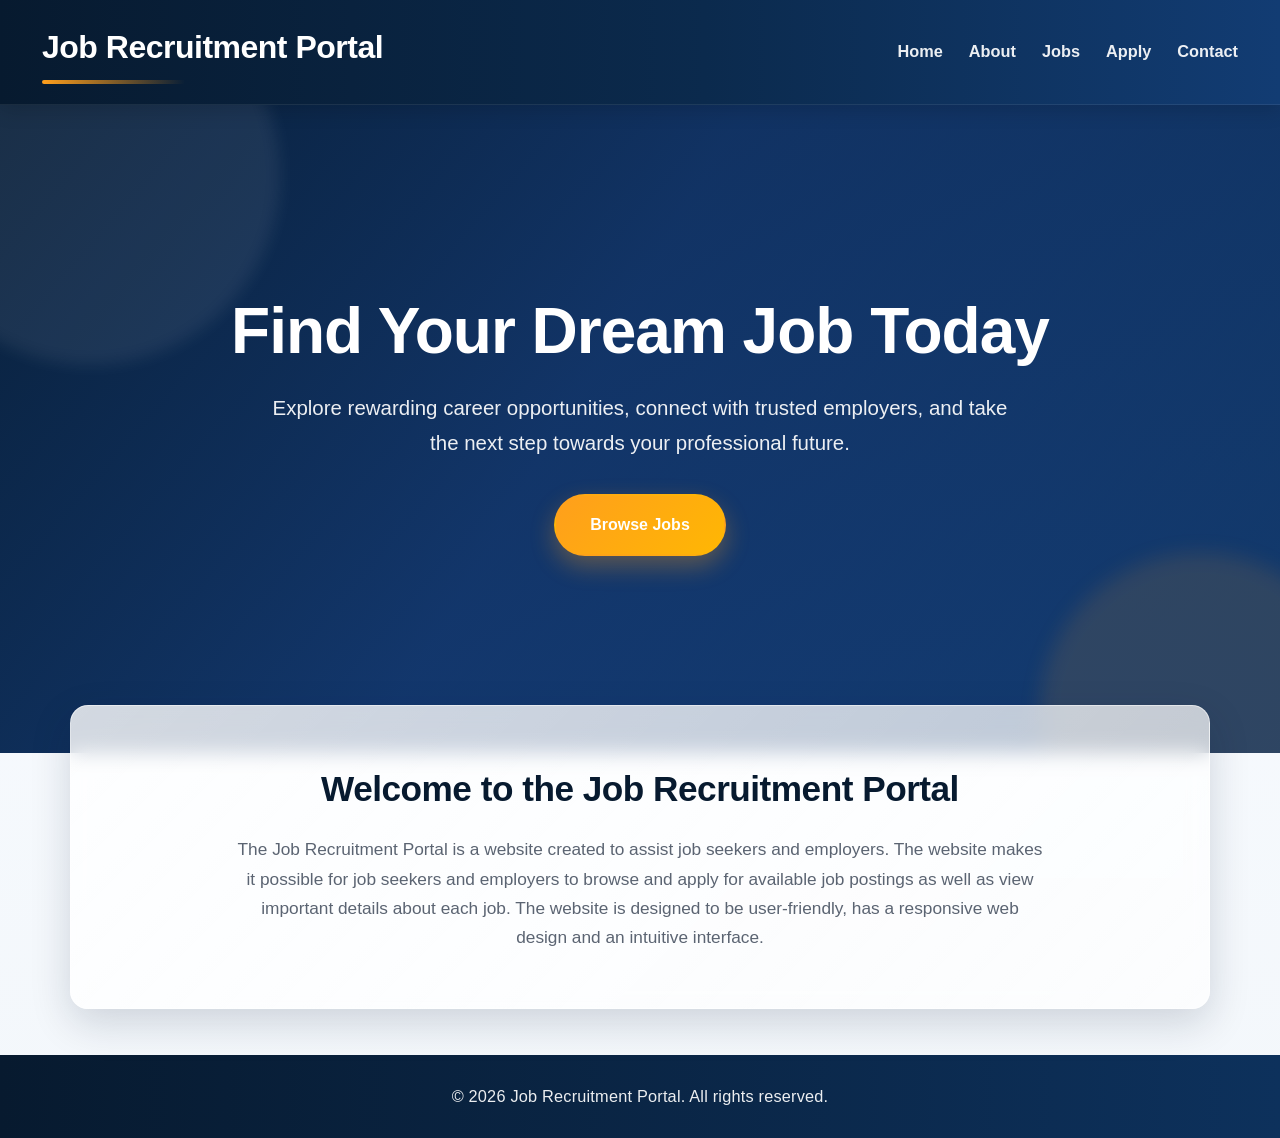
==== index.html @ b758dcb6 "Add files via upload" ====
<!DOCTYPE html>
<html lang="en">
<head>
    <meta charset="UTF-8">
    <meta name="viewport" content="width=device-width, initial-scale=1.0">
    <title>Job Recruitment Portal</title>
    <meta name="description" content="Job Recruitment Portal connecting job seekers with employers through a modern and user-friendly website.">
    <link rel="stylesheet" href="style.css">
</head>
<body>

    <header>
        <div class="logo">Job Recruitment Portal</div>

        <nav>
            <ul>
                <li><a href="index.html">Home</a></li>
                <li><a href="about.html">About</a></li>
                <li><a href="jobs.html">Jobs</a></li>
                <li><a href="apply.html">Apply</a></li>
                <li><a href="contact.html">Contact</a></li>
            </ul>
        </nav>
    </header>

    <main>
        <section class="hero">
            <div>
                <h1>Find Your Dream Job Today</h1>
                <p>
                    Explore rewarding career opportunities, connect with trusted employers,
                    and take the next step towards your professional future.
                </p>
                <a href="jobs.html" class="btn">Browse Jobs</a>
            </div>
        </section>

        <section class="intro">
            <h2>Welcome to the Job Recruitment Portal</h2>
            <p>
                The Job Recruitment Portal is a website created to assist job seekers and employers. 
                The website makes it possible for job seekers and employers to browse and apply for available job postings as well as view important details about each job. 
                The website is designed to be user-friendly, has a responsive web design and an intuitive interface. 

        </section>
    </main>

    <footer>
        <p>&copy; 2026 Job Recruitment Portal. All rights reserved.</p>
    </footer>

    <script src="script.js"></script>
</body>
</html>
---- style.css ----
/* =========================
   JOB RECRUITMENT PORTAL
   UNIQUE PROFESSIONAL STYLE
========================= */

/* ---------- RESET ---------- */
* {
    margin: 0;
    padding: 0;
    box-sizing: border-box;
}

:root {
    --primary-dark: #071a2f;
    --primary: #123c73;
    --primary-light: #2f6fed;
    --accent: #ff9f1c;
    --accent-dark: #e88908;
    --bg-soft: #f4f8fc;
    --bg-white: #ffffff;
    --text-dark: #1f2937;
    --text-muted: #5b6472;
    --border-soft: rgba(255, 255, 255, 0.18);
    --shadow-soft: 0 10px 30px rgba(8, 25, 52, 0.10);
    --shadow-medium: 0 14px 40px rgba(8, 25, 52, 0.16);
    --radius-lg: 18px;
    --radius-md: 12px;
    --transition: all 0.3s ease;
}

/* ---------- BASE ---------- */
html {
    scroll-behavior: smooth;
}

body {
    font-family: "Segoe UI", Arial, sans-serif;
    line-height: 1.7;
    color: var(--text-dark);
    background:
        radial-gradient(circle at top left, rgba(47, 111, 237, 0.08), transparent 22%),
        linear-gradient(to bottom, #eef4fb, #f8fbff 32%, #f3f7fb 100%);
}

img {
    max-width: 100%;
    display: block;
}

a {
    text-decoration: none;
}

ul {
    list-style: none;
}

/* ---------- HEADER ---------- */
header {
    position: sticky;
    top: 0;
    z-index: 1000;
    background: linear-gradient(90deg, var(--primary-dark), #0b2a4d 55%, #123c73 100%);
    backdrop-filter: blur(8px);
    box-shadow: 0 4px 20px rgba(0, 0, 0, 0.16);
    padding: 20px 42px;
    display: flex;
    justify-content: space-between;
    align-items: center;
    border-bottom: 1px solid rgba(255, 255, 255, 0.08);
}

.logo {
    color: #ffffff;
    font-size: 2rem;
    font-weight: 800;
    letter-spacing: -0.5px;
    position: relative;
}

.logo::after {
    content: "";
    display: block;
    width: 42%;
    height: 4px;
    margin-top: 6px;
    border-radius: 999px;
    background: linear-gradient(to right, var(--accent), transparent);
}

nav ul {
    display: flex;
    align-items: center;
    gap: 26px;
}

nav ul li a {
    color: rgba(255, 255, 255, 0.92);
    font-size: 1.02rem;
    font-weight: 600;
    padding: 8px 0;
    position: relative;
    transition: var(--transition);
}

nav ul li a::after {
    content: "";
    position: absolute;
    left: 0;
    bottom: -4px;
    width: 0;
    height: 3px;
    border-radius: 999px;
    background: linear-gradient(to right, var(--accent), #ffd166);
    transition: var(--transition);
}

nav ul li a:hover {
    color: #ffffff;
}

nav ul li a:hover::after {
    width: 100%;
}

/* ---------- HERO ---------- */
.hero {
    min-height: 72vh;
    display: flex;
    align-items: center;
    justify-content: center;
    text-align: center;
    padding: 110px 20px;
    position: relative;
    overflow: hidden;
    background:
        linear-gradient(135deg, rgba(7, 26, 47, 0.88), rgba(18, 60, 115, 0.76)),
        linear-gradient(120deg, #154a8c, #2f6fed 45%, #13345c 100%);
}

.hero::before {
    content: "";
    position: absolute;
    width: 380px;
    height: 380px;
    border-radius: 50%;
    top: -120px;
    left: -100px;
    background: rgba(255, 255, 255, 0.07);
    filter: blur(8px);
}

.hero::after {
    content: "";
    position: absolute;
    width: 320px;
    height: 320px;
    border-radius: 50%;
    bottom: -120px;
    right: -80px;
    background: rgba(255, 159, 28, 0.12);
    filter: blur(10px);
}

.hero h1 {
    position: relative;
    color: #ffffff;
    font-size: 4rem;
    line-height: 1.15;
    font-weight: 800;
    max-width: 900px;
    margin: 0 auto 22px;
    letter-spacing: -1px;
    animation: floatUp 0.9s ease;
}

.hero p {
    position: relative;
    color: rgba(255, 255, 255, 0.92);
    font-size: 1.28rem;
    max-width: 760px;
    margin: 0 auto 34px;
    animation: fadeInSoft 1.2s ease;
}

/* ---------- BUTTON ---------- */
.btn {
    display: inline-block;
    background: linear-gradient(135deg, var(--accent), #ffb703);
    color: #ffffff;
    font-weight: 700;
    font-size: 1rem;
    padding: 15px 34px;
    border-radius: 999px;
    box-shadow: 0 10px 24px rgba(255, 159, 28, 0.32);
    transition: var(--transition);
    border: 2px solid transparent;
    position: relative;
    overflow: hidden;
}

.btn:hover {
    background: linear-gradient(135deg, var(--accent-dark), #ff9800);
    transform: translateY(-3px) scale(1.03);
    box-shadow: 0 16px 30px rgba(255, 159, 28, 0.38);
}

.btn:active {
    transform: translateY(0);
}

/* ---------- INTRO SECTION ---------- */
.intro {
    max-width: 1180px;
    margin: -48px auto 48px;
    padding: 0 20px;
    position: relative;
    z-index: 2;
}

.intro::before {
    content: "";
    position: absolute;
    inset: 0 20px auto 20px;
    height: 100%;
    border-radius: var(--radius-lg);
    background: linear-gradient(135deg, rgba(255,255,255,0.82), rgba(255,255,255,0.70));
    backdrop-filter: blur(10px);
    box-shadow: var(--shadow-medium);
    border: 1px solid rgba(255,255,255,0.55);
    z-index: -1;
}

.intro {
    text-align: center;
    padding-top: 0;
}

.intro h2 {
    padding-top: 54px;
    font-size: 2.2rem;
    color: var(--primary-dark);
    margin-bottom: 16px;
    font-weight: 800;
    letter-spacing: -0.5px;
}

.intro p {
    max-width: 850px;
    margin: 0 auto;
    padding: 0 20px 54px;
    font-size: 1.08rem;
    color: var(--text-muted);
}

/* ---------- GENERIC SECTION STYLING ---------- */
section {
    position: relative;
}

.section-title {
    text-align: center;
    font-size: 2.1rem;
    color: var(--primary-dark);
    margin-bottom: 16px;
    font-weight: 800;
}

.section-subtitle {
    text-align: center;
    color: var(--text-muted);
    max-width: 760px;
    margin: 0 auto 40px;
}

/* ---------- CARD / PANEL STYLE ---------- */
.card,
.panel,
.feature-box {
    background: rgba(255, 255, 255, 0.88);
    border: 1px solid rgba(14, 42, 76, 0.06);
    border-radius: var(--radius-lg);
    box-shadow: var(--shadow-soft);
    transition: var(--transition);
}

.card:hover,
.panel:hover,
.feature-box:hover {
    transform: translateY(-6px);
    box-shadow: var(--shadow-medium);
}

/* ---------- FOOTER ---------- */
footer {
    margin-top: 44px;
    background: linear-gradient(90deg, var(--primary-dark), #0d315c);
    color: rgba(255, 255, 255, 0.92);
    text-align: center;
    padding: 28px 20px;
    font-size: 1.02rem;
    letter-spacing: 0.2px;
}

/* ---------- ANIMATIONS ---------- */
@keyframes floatUp {
    from {
        opacity: 0;
        transform: translateY(22px);
    }
    to {
        opacity: 1;
        transform: translateY(0);
    }
}

@keyframes fadeInSoft {
    from {
        opacity: 0;
    }
    to {
        opacity: 1;
    }
}

/* ---------- RESPONSIVE ---------- */
@media (max-width: 992px) {
    header {
        padding: 18px 24px;
    }

    .logo {
        font-size: 1.7rem;
    }

    nav ul {
        gap: 18px;
    }

    .hero h1 {
        font-size: 3.1rem;
    }

    .hero p {
        font-size: 1.12rem;
    }

    .intro h2 {
        font-size: 1.95rem;
    }
}

@media (max-width: 768px) {
    header {
        flex-direction: column;
        gap: 16px;
        padding: 20px 18px;
    }

    nav ul {
        flex-wrap: wrap;
        justify-content: center;
        gap: 14px 18px;
    }

    .hero {
        min-height: 62vh;
        padding: 90px 18px;
    }

    .hero h1 {
        font-size: 2.45rem;
    }

    .hero p {
        font-size: 1rem;
    }

    .btn {
        padding: 13px 28px;
        font-size: 0.98rem;
    }

    .intro {
        margin-top: -36px;
    }

    .intro h2 {
        padding-top: 40px;
        font-size: 1.7rem;
    }

    .intro p {
        padding-bottom: 40px;
        font-size: 1rem;
    }
}

@media (max-width: 480px) {
    .logo {
        font-size: 1.45rem;
        text-align: center;
    }

    nav ul li a {
        font-size: 0.95rem;
    }

    .hero h1 {
        font-size: 2rem;
    }

    .hero p {
        font-size: 0.96rem;
    }

    .intro h2 {
        font-size: 1.45rem;
    }

    .intro p {
        font-size: 0.95rem;
    }

    footer {
        font-size: 0.95rem;
    }
}

/* =========================
   INNER PAGE STYLES
========================= */

.active-page {
    color: #ffffff !important;
}

.active-page::after {
    width: 100% !important;
}

.page-shell {
    padding-bottom: 10px;
}

.page-hero.small-hero {
    min-height: 42vh;
    display: flex;
    align-items: center;
    justify-content: center;
    text-align: center;
    padding: 90px 20px 70px;
    background:
        linear-gradient(135deg, rgba(7, 26, 47, 0.92), rgba(18, 60, 115, 0.78)),
        linear-gradient(120deg, #154a8c, #2f6fed 45%, #13345c 100%);
    position: relative;
    overflow: hidden;
}

.page-hero.small-hero::before {
    content: "";
    position: absolute;
    width: 240px;
    height: 240px;
    border-radius: 50%;
    top: -60px;
    left: -60px;
    background: rgba(255, 255, 255, 0.07);
    filter: blur(6px);
}

.page-hero.small-hero::after {
    content: "";
    position: absolute;
    width: 260px;
    height: 260px;
    border-radius: 50%;
    bottom: -90px;
    right: -70px;
    background: rgba(255, 159, 28, 0.10);
    filter: blur(8px);
}

.page-hero-content {
    position: relative;
    max-width: 850px;
    z-index: 1;
}

.hero-kicker {
    display: inline-block;
    color: #ffd166;
    font-weight: 700;
    letter-spacing: 0.6px;
    text-transform: uppercase;
    font-size: 0.88rem;
    margin-bottom: 14px;
}

.page-hero-content h1 {
    color: #ffffff;
    font-size: 3rem;
    line-height: 1.15;
    margin-bottom: 18px;
    font-weight: 800;
}

.page-hero-content p {
    color: rgba(255, 255, 255, 0.92);
    font-size: 1.08rem;
}

.content-wrap {
    width: min(1180px, 92%);
    margin: -36px auto 50px;
    position: relative;
    z-index: 2;
}

.two-column {
    display: grid;
    grid-template-columns: 1.6fr 1fr;
    gap: 24px;
}

.content-panel {
    padding: 34px;
}

.content-panel h2 {
    color: var(--primary-dark);
    margin-bottom: 16px;
    font-size: 1.7rem;
}

.content-panel p {
    color: var(--text-muted);
    margin-bottom: 14px;
}

.emphasis-panel {
    background: linear-gradient(135deg, rgba(255,255,255,0.94), rgba(237,244,255,0.9));
}

.cards-section {
    width: min(1180px, 92%);
    margin: 0 auto 50px;
}

.grid-3 {
    display: grid;
    grid-template-columns: repeat(3, 1fr);
    gap: 22px;
}

.feature-card-custom {
    padding: 28px 24px;
}

.feature-card-custom h3 {
    color: var(--primary-dark);
    margin-bottom: 12px;
    font-size: 1.25rem;
}

.feature-card-custom p {
    color: var(--text-muted);
}

.jobs-toolbar {
    padding: 24px 26px;
    margin-bottom: 24px;
    display: flex;
    justify-content: space-between;
    align-items: center;
    gap: 16px;
}

.jobs-toolbar h2 {
    color: var(--primary-dark);
    margin-bottom: 4px;
}

.jobs-toolbar p {
    color: var(--text-muted);
}

.jobs-grid {
    display: grid;
    grid-template-columns: repeat(2, 1fr);
    gap: 22px;
}

.job-card-unique {
    background: rgba(255, 255, 255, 0.90);
    border: 1px solid rgba(14, 42, 76, 0.07);
    border-radius: 20px;
    box-shadow: var(--shadow-soft);
    padding: 24px;
    transition: var(--transition);
    position: relative;
    overflow: hidden;
}

.job-card-unique::before {
    content: "";
    position: absolute;
    inset: 0 auto auto 0;
    width: 100%;
    height: 6px;
    background: linear-gradient(to right, var(--accent), var(--primary-light));
}

.job-card-unique:hover {
    transform: translateY(-6px);
    box-shadow: var(--shadow-medium);
}

.job-top {
    display: flex;
    justify-content: space-between;
    align-items: center;
    gap: 14px;
    margin-bottom: 18px;
    flex-wrap: wrap;
}

.job-badge {
    display: inline-block;
    background: rgba(255, 159, 28, 0.14);
    color: #9a5a00;
    font-weight: 700;
    font-size: 0.88rem;
    padding: 8px 12px;
    border-radius: 999px;
}

.job-location {
    color: var(--text-muted);
    font-weight: 600;
}

.job-card-unique h3 {
    color: var(--primary-dark);
    font-size: 1.35rem;
    margin-bottom: 12px;
}

.job-card-unique p {
    color: var(--text-muted);
    margin-bottom: 14px;
}

.job-meta li {
    color: #334155;
    padding: 7px 0;
    border-top: 1px solid rgba(15, 23, 42, 0.06);
}

.form-layout,
.contact-layout {
    display: grid;
    grid-template-columns: 0.95fr 1.25fr;
    gap: 24px;
}

.apply-info,
.form-panel,
.contact-panel {
    padding: 30px;
}

.apply-info h2,
.form-panel h2,
.contact-panel h2 {
    color: var(--primary-dark);
    margin-bottom: 16px;
    font-size: 1.65rem;
}

.apply-info p,
.contact-item p,
.form-panel p {
    color: var(--text-muted);
}

.check-list {
    margin-top: 18px;
}

.check-list li {
    position: relative;
    padding-left: 24px;
    margin-bottom: 12px;
    color: #334155;
}

.check-list li::before {
    content: "•";
    position: absolute;
    left: 6px;
    top: 0;
    color: var(--accent);
    font-size: 1.3rem;
    line-height: 1;
}

.form-grid {
    display: grid;
    grid-template-columns: repeat(2, 1fr);
    gap: 18px;
}

.form-group {
    margin-bottom: 18px;
}

.form-group label {
    display: block;
    margin-bottom: 8px;
    color: var(--primary-dark);
    font-weight: 700;
}

.form-group input,
.form-group select,
.form-group textarea {
    width: 100%;
    padding: 14px 15px;
    border-radius: 12px;
    border: 1px solid rgba(14, 42, 76, 0.12);
    background: rgba(255, 255, 255, 0.95);
    color: var(--text-dark);
    font-size: 0.98rem;
    outline: none;
    transition: var(--transition);
}

.form-group input:focus,
.form-group select:focus,
.form-group textarea:focus {
    border-color: var(--primary-light);
    box-shadow: 0 0 0 4px rgba(47, 111, 237, 0.10);
}

.inline-check {
    display: flex;
    align-items: center;
    gap: 10px;
}

.inline-check input {
    width: auto;
}

.inline-check label {
    margin: 0;
    font-weight: 600;
    color: var(--text-muted);
}

.contact-item {
    padding: 14px 0;
    border-top: 1px solid rgba(15, 23, 42, 0.06);
}

.contact-item:first-of-type {
    border-top: none;
}

.contact-item h3 {
    color: var(--primary-dark);
    margin-bottom: 4px;
    font-size: 1.08rem;
}

/* ---------- RESPONSIVE INNER PAGES ---------- */
@media (max-width: 992px) {
    .two-column,
    .form-layout,
    .contact-layout,
    .jobs-grid,
    .grid-3 {
        grid-template-columns: 1fr;
    }

    .page-hero-content h1 {
        font-size: 2.4rem;
    }
}

@media (max-width: 768px) {
    .content-wrap {
        margin-top: -24px;
    }

    .jobs-toolbar {
        flex-direction: column;
        align-items: flex-start;
    }

    .form-grid {
        grid-template-columns: 1fr;
    }

    .page-hero-content h1 {
        font-size: 2rem;
    }

    .page-hero-content p {
        font-size: 1rem;
    }
}
/* =========================
   ANIMATIONS (Rich Media)
========================= */

/* Button hover effect */
.btn {
    transition: all 0.3s ease;
}

.btn:hover {
    transform: translateY(-3px) scale(1.03);
    box-shadow: 0 16px 30px rgba(255, 159, 28, 0.38);
}

/* Job card hover effect */
.job-card-unique {
    transition: all 0.3s ease;
}

.job-card-unique:hover {
    transform: translateY(-6px);
    box-shadow: 0 14px 30px rgba(8, 25, 52, 0.16);
}

/* Hero text animation */
.hero h1,
.page-hero-content h1 {
    animation: fadeUp 0.9s ease;
}

.hero p,
.page-hero-content p {
    animation: fadeInSoft 1.2s ease;
}

/* Fade animations */
@keyframes fadeUp {
    from {
        opacity: 0;
        transform: translateY(20px);
    }
    to {
        opacity: 1;
        transform: translateY(0);
    }
}

@keyframes fadeInSoft {
    from {
        opacity: 0;
    }
    to {
        opacity: 1;
    }
}
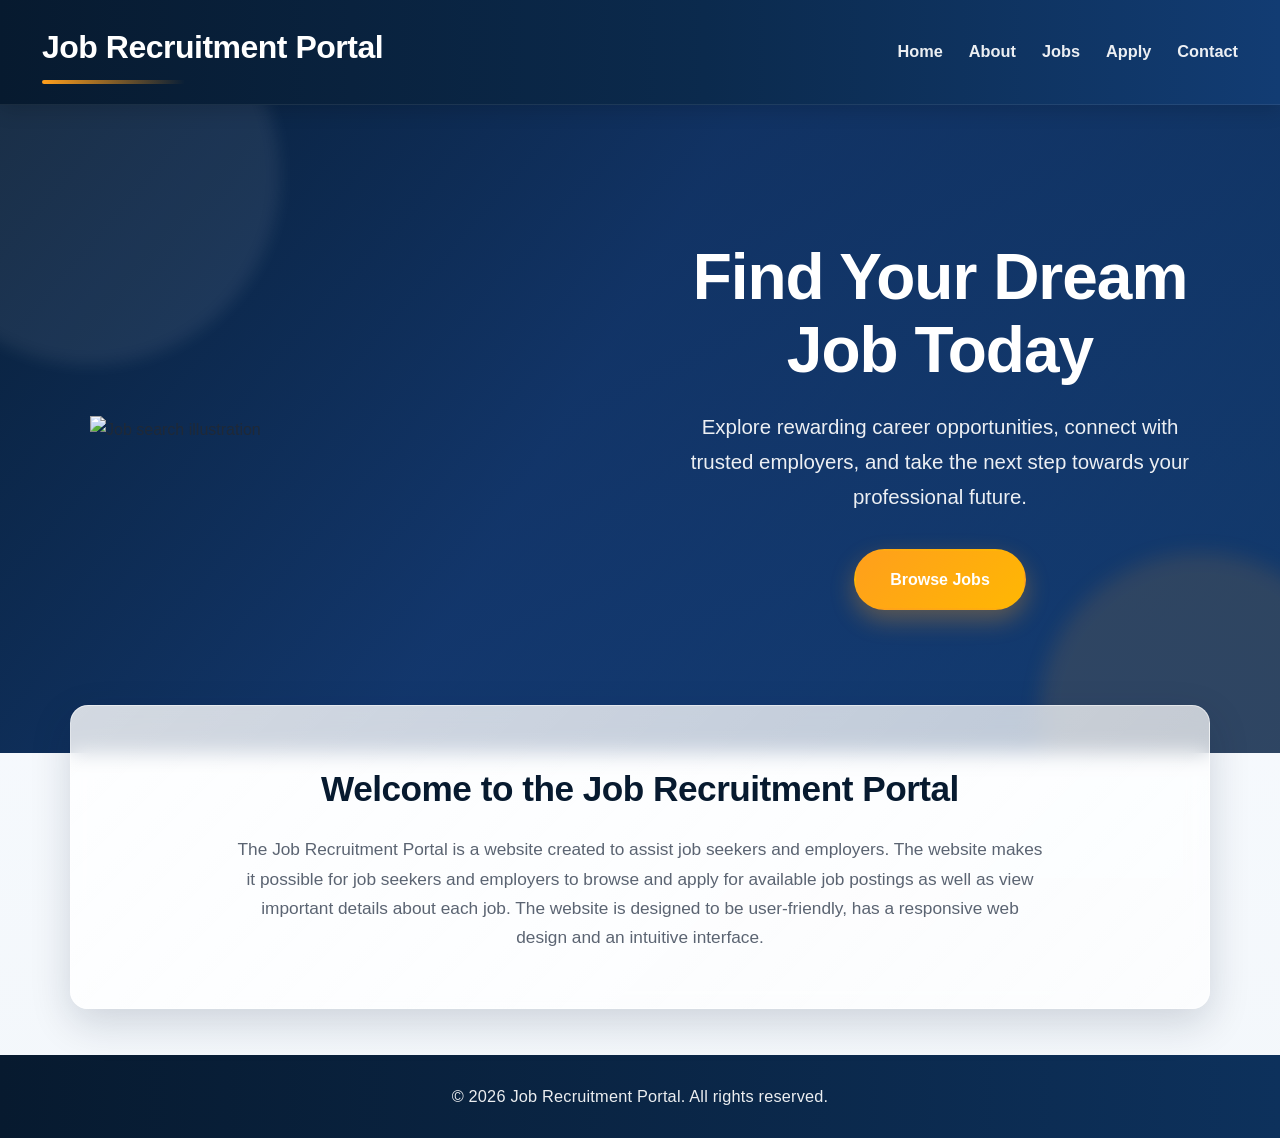
==== commit 5143b83a: "Add files via upload" ====
--- a/index.html
+++ b/index.html
@@ -25,23 +25,29 @@
 
     <main>
         <section class="hero">
-            <div>
-                <h1>Find Your Dream Job Today</h1>
-                <p>
-                    Explore rewarding career opportunities, connect with trusted employers,
-                    and take the next step towards your professional future.
-                </p>
-                <a href="jobs.html" class="btn">Browse Jobs</a>
+            <div class="hero-content">
+                <div class="hero-image">
+                    <img src="images/banner.jpg" alt="Job search illustration">
+                </div>
+
+                <div class="hero-text">
+                    <h1>Find Your Dream Job Today</h1>
+                    <p>
+                        Explore rewarding career opportunities, connect with trusted employers,
+                        and take the next step towards your professional future.
+                    </p>
+                    <a href="jobs.html" class="btn">Browse Jobs</a>
+                </div>
             </div>
         </section>
 
         <section class="intro">
             <h2>Welcome to the Job Recruitment Portal</h2>
             <p>
-                The Job Recruitment Portal is a website created to assist job seekers and employers. 
-                The website makes it possible for job seekers and employers to browse and apply for available job postings as well as view important details about each job. 
-                The website is designed to be user-friendly, has a responsive web design and an intuitive interface. 
-
+                The Job Recruitment Portal is a website created to assist job seekers and employers.
+                The website makes it possible for job seekers and employers to browse and apply for available job postings as well as view important details about each job.
+                The website is designed to be user-friendly, has a responsive web design and an intuitive interface.
+            </p>
         </section>
     </main>
 
--- a/style.css
+++ b/style.css
@@ -1,9 +1,6 @@
-/* =========================
-   JOB RECRUITMENT PORTAL
-   UNIQUE PROFESSIONAL STYLE
-========================= */
-
-/* ---------- RESET ---------- */
+/* JOB RECRUITMENT PORTAL UNIQUE PROFESSIONAL STYLE */
+
+/* RESET */
 * {
     margin: 0;
     padding: 0;
@@ -28,7 +25,7 @@
     --transition: all 0.3s ease;
 }
 
-/* ---------- BASE ---------- */
+/* BASE */
 html {
     scroll-behavior: smooth;
 }
@@ -55,7 +52,7 @@
     list-style: none;
 }
 
-/* ---------- HEADER ---------- */
+/* HEADER */
 header {
     position: sticky;
     top: 0;
@@ -123,7 +120,7 @@
     width: 100%;
 }
 
-/* ---------- HERO ---------- */
+/* HERO */
 .hero {
     min-height: 72vh;
     display: flex;
@@ -183,7 +180,57 @@
     animation: fadeInSoft 1.2s ease;
 }
 
-/* ---------- BUTTON ---------- */
+.hero {
+  min-height: 72vh;
+  display: flex;
+  align-items: center;
+  justify-content: center;
+  text-align: center;
+  padding: 110px 20px;
+  position: relative;
+  overflow: hidden;
+  background:
+    linear-gradient(135deg, rgba(7, 26, 47, 0.88), rgba(18, 60, 115, 0.76)),
+    linear-gradient(120deg, #154a8c, #2f6fed 45%, #13345c 100%);
+}
+
+.hero-content {
+  display: flex;
+  align-items: center;
+  justify-content: space-between;
+  gap: 40px;
+  max-width: 1100px;
+  width: 100%;
+  position: relative;
+  z-index: 1;
+}
+
+.hero-image img {
+  max-width: 440px;
+  width: 100%;
+  display: block;
+}
+
+.hero-text {
+  max-width: 500px;
+}
+
+@media (max-width: 768px) {
+  .hero-content {
+    flex-direction: column;
+    text-align: center;
+  }
+
+  .hero-image img {
+    max-width: 300px;
+  }
+
+  .hero-text {
+    max-width: 100%;
+  }
+}
+
+/*  BUTTON  */
 .btn {
     display: inline-block;
     background: linear-gradient(135deg, var(--accent), #ffb703);
@@ -209,7 +256,7 @@
     transform: translateY(0);
 }
 
-/* ---------- INTRO SECTION ---------- */
+/* INTRO SECTION */
 .intro {
     max-width: 1180px;
     margin: -48px auto 48px;
@@ -253,7 +300,7 @@
     color: var(--text-muted);
 }
 
-/* ---------- GENERIC SECTION STYLING ---------- */
+/* GENERIC SECTION STYLING */
 section {
     position: relative;
 }
@@ -273,7 +320,7 @@
     margin: 0 auto 40px;
 }
 
-/* ---------- CARD / PANEL STYLE ---------- */
+/* CARD / PANEL STYLE */
 .card,
 .panel,
 .feature-box {
@@ -291,7 +338,7 @@
     box-shadow: var(--shadow-medium);
 }
 
-/* ---------- FOOTER ---------- */
+/* FOOTER */
 footer {
     margin-top: 44px;
     background: linear-gradient(90deg, var(--primary-dark), #0d315c);
@@ -302,28 +349,7 @@
     letter-spacing: 0.2px;
 }
 
-/* ---------- ANIMATIONS ---------- */
-@keyframes floatUp {
-    from {
-        opacity: 0;
-        transform: translateY(22px);
-    }
-    to {
-        opacity: 1;
-        transform: translateY(0);
-    }
-}
-
-@keyframes fadeInSoft {
-    from {
-        opacity: 0;
-    }
-    to {
-        opacity: 1;
-    }
-}
-
-/* ---------- RESPONSIVE ---------- */
+/* RESPONSIVE */
 @media (max-width: 992px) {
     header {
         padding: 18px 24px;
@@ -427,9 +453,7 @@
     }
 }
 
-/* =========================
-   INNER PAGE STYLES
-========================= */
+/* INNER PAGE STYLES */
 
 .active-page {
     color: #ffffff !important;
@@ -774,7 +798,7 @@
     font-size: 1.08rem;
 }
 
-/* ---------- RESPONSIVE INNER PAGES ---------- */
+/* RESPONSIVE INNER PAGES */
 @media (max-width: 992px) {
     .two-column,
     .form-layout,
@@ -811,9 +835,7 @@
         font-size: 1rem;
     }
 }
-/* =========================
-   ANIMATIONS (Rich Media)
-========================= */
+/* ANIMATIONS (Rich Media)*/
 
 /* Button hover effect */
 .btn {
